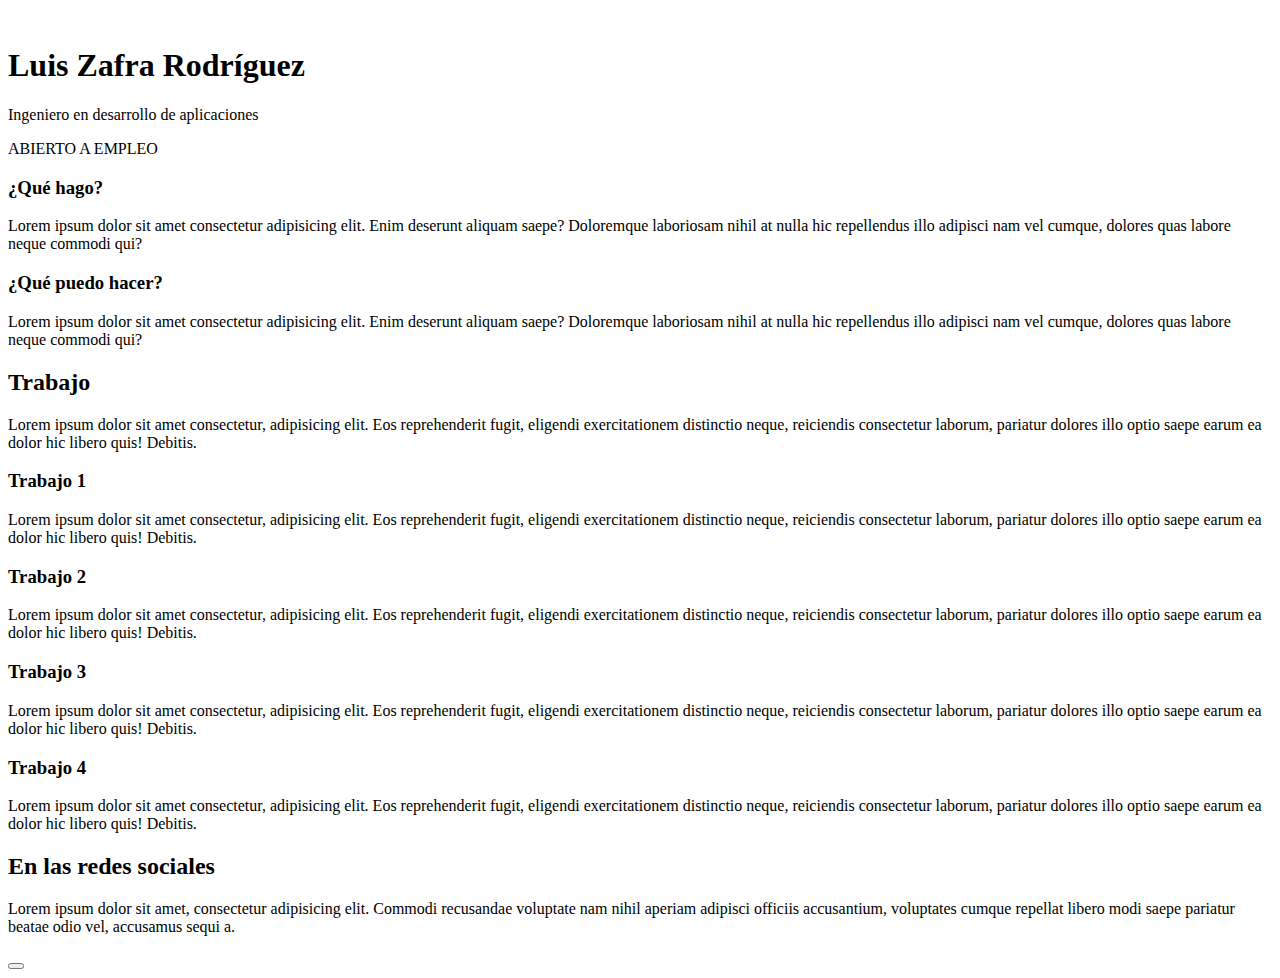
==== index.html @ 57072001 "first commit" ====
<!DOCTYPE html>
<html lang="en">

<head>
    <meta charset="UTF-8">
    <meta http-equiv="X-UA-Compatible" content="IE=edge">
    <meta name="viewport" content="width=device-width, initial-scale=1.0">
    <title>Estructura HTML</title>

    <!--<link rel="stylesheet" type="text/css" href="css/landing.css">
    <link rel="stylesheet" type="text/css" href="css/bootstrap.min.css">
    <link rel="stylesheet" type="text/css" href="css/font-awesome.min.css">-->
</head>

<body>

    <header>
        <div class="imagen">
            <img src="images/inner_header.jpg" alt="">
            <div class="titulo">
                <h1>Luis Zafra Rodríguez</h1>
                <p>Ingeniero en desarrollo de aplicaciones</p>
                <p>ABIERTO A EMPLEO</p>
            </div>
        </div>
        <div class="intro">
            <div class="quehago">
                <h3>¿Qué hago?</h3>
                <p>Lorem ipsum dolor sit amet consectetur adipisicing elit. Enim deserunt aliquam saepe? Doloremque laboriosam nihil at nulla hic repellendus illo adipisci nam vel cumque, dolores quas labore neque commodi qui?</p>
            </div>
            <div class="quepuedohacer">
                <h3>¿Qué puedo hacer?</h3>
                <p>Lorem ipsum dolor sit amet consectetur adipisicing elit. Enim deserunt aliquam saepe? Doloremque laboriosam nihil at nulla hic repellendus illo adipisci nam vel cumque, dolores quas labore neque commodi qui?</p>
            </div>
        </div>
    </header>

    <section>
        <div class="Trabajo">
            <div class="actual">
                <h2>Trabajo</h2>
                <p>Lorem ipsum dolor sit amet consectetur, adipisicing elit. Eos reprehenderit fugit, eligendi exercitationem distinctio neque, reiciendis consectetur laborum, pariatur dolores illo optio saepe earum ea dolor hic libero quis! Debitis.</p>
            </div>
            <div class="tr1">
                <h3>Trabajo 1</h3>
                <p>Lorem ipsum dolor sit amet consectetur, adipisicing elit. Eos reprehenderit fugit, eligendi exercitationem distinctio neque, reiciendis consectetur laborum, pariatur dolores illo optio saepe earum ea dolor hic libero quis! Debitis.</p>
            </div>
            <div class="tr2">
                <h3>Trabajo 2</h3>
                <p>Lorem ipsum dolor sit amet consectetur, adipisicing elit. Eos reprehenderit fugit, eligendi exercitationem distinctio neque, reiciendis consectetur laborum, pariatur dolores illo optio saepe earum ea dolor hic libero quis! Debitis.</p>
            </div>
            <div class="tr3">
                <h3>Trabajo 3</h3>
                <p>Lorem ipsum dolor sit amet consectetur, adipisicing elit. Eos reprehenderit fugit, eligendi exercitationem distinctio neque, reiciendis consectetur laborum, pariatur dolores illo optio saepe earum ea dolor hic libero quis! Debitis.</p>
            </div>
            <div class="tr4">
                <h3>Trabajo 4</h3>
                <p>Lorem ipsum dolor sit amet consectetur, adipisicing elit. Eos reprehenderit fugit, eligendi exercitationem distinctio neque, reiciendis consectetur laborum, pariatur dolores illo optio saepe earum ea dolor hic libero quis! Debitis.</p>
            </div>
        </div>
    </section>

    <footer>
        <div class="redes">
            <div class="textoredes">
                <h2>En las redes sociales</h2>
                <p>Lorem ipsum dolor sit amet, consectetur adipisicing elit. Commodi recusandae voluptate nam nihil aperiam adipisci officiis accusantium, voluptates cumque repellat libero modi saepe pariatur beatae odio vel, accusamus sequi a.</p>
            </div>
            <div class="boton">
                <button></button>
            </div>
            <div class="video">            </div>
        </div>
    </footer>



</body>

</html>
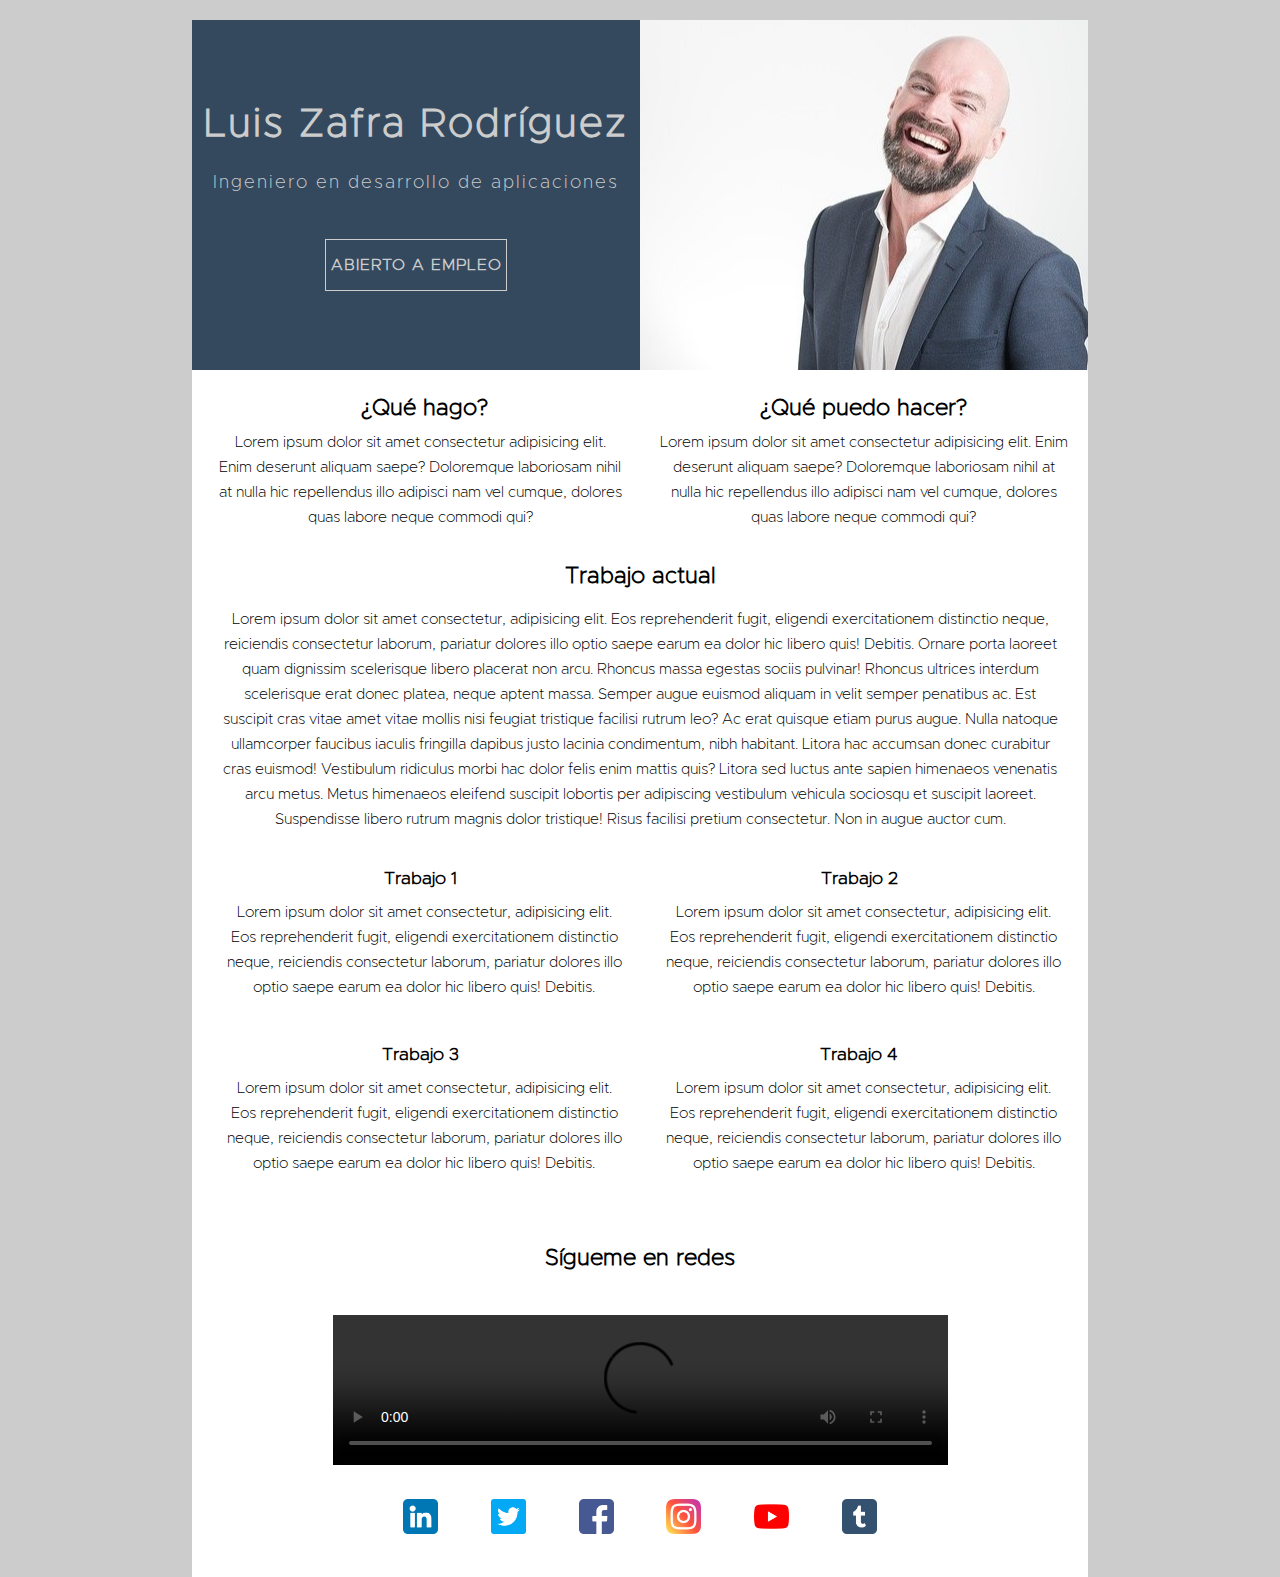
==== commit ecacd84a: "Primera revisión" ====
--- a/index.html
+++ b/index.html
@@ -1,80 +1,99 @@
 <!DOCTYPE html>
-<html lang="en">
 
 <head>
     <meta charset="UTF-8">
-    <meta http-equiv="X-UA-Compatible" content="IE=edge">
     <meta name="viewport" content="width=device-width, initial-scale=1.0">
-    <title>Estructura HTML</title>
-
-    <!--<link rel="stylesheet" type="text/css" href="css/landing.css">
-    <link rel="stylesheet" type="text/css" href="css/bootstrap.min.css">
-    <link rel="stylesheet" type="text/css" href="css/font-awesome.min.css">-->
+    <title>Luis Zafra Rodríguez</title>
+    <link href="css/ejercicio6css_cv.css" rel="stylesheet" type="text/css" >
 </head>
 
 <body>
+    <div class="contenedor">
+        <header>
+            <div class="divimagen">
+                <div class="datos">
+                    <h1>Luis Zafra Rodríguez</h1>
+                    <p>Ingeniero en desarrollo de aplicaciones</p>
+                    <div class="abiertoempleo">
+                        <h6>ABIERTO A EMPLEO</h6>
+                    </div>
+                </div>
+                <div class="imagen"></div>
+            </div>
+        </header>
+        <section>
+            <div class="seccion">
 
-    <header>
-        <div class="imagen">
-            <img src="images/inner_header.jpg" alt="">
-            <div class="titulo">
-                <h1>Luis Zafra Rodríguez</h1>
-                <p>Ingeniero en desarrollo de aplicaciones</p>
-                <p>ABIERTO A EMPLEO</p>
+                <div class="intro">
+                    <div class="quehago">
+                        <h2>¿Qué hago?</h2>
+                        <p>Lorem ipsum dolor sit amet consectetur adipisicing elit. Enim deserunt aliquam saepe? Doloremque laboriosam nihil at nulla hic repellendus illo adipisci nam vel cumque, dolores quas labore neque commodi qui?</p>
+                    </div>
+                    <div class="quepuedohacer">
+                        <h2>¿Qué puedo hacer?</h2>
+                        <p>Lorem ipsum dolor sit amet consectetur adipisicing elit. Enim deserunt aliquam saepe? Doloremque laboriosam nihil at nulla hic repellendus illo adipisci nam vel cumque, dolores quas labore neque commodi qui?</p>
+                    </div>
+                </div>
+
+                <div class="trabajoactual">
+                    <h2>Trabajo actual</h2>
+                    <p>Lorem ipsum dolor sit amet consectetur, adipisicing elit. Eos reprehenderit fugit, eligendi exercitationem distinctio neque, reiciendis consectetur laborum, pariatur dolores illo optio saepe earum ea dolor hic libero quis! Debitis.
+                    Ornare porta laoreet quam dignissim scelerisque libero placerat non arcu. Rhoncus massa egestas sociis pulvinar! Rhoncus ultrices interdum scelerisque erat donec platea, neque aptent massa. Semper augue euismod aliquam in velit semper penatibus ac. Est suscipit cras vitae amet vitae mollis nisi feugiat tristique facilisi rutrum leo? Ac erat quisque etiam purus augue. Nulla natoque ullamcorper faucibus iaculis fringilla dapibus justo lacinia condimentum, nibh habitant. Litora hac accumsan donec curabitur cras euismod! Vestibulum ridiculus morbi hac dolor felis enim mattis quis? Litora sed luctus ante sapien himenaeos venenatis arcu metus. Metus himenaeos eleifend suscipit lobortis per adipiscing vestibulum vehicula sociosqu et suscipit laoreet. Suspendisse libero rutrum magnis dolor tristique! Risus facilisi pretium consectetur. Non in augue auctor cum.</p>
+                </div>
+
+                <div class="trabajosanteriores">
+                    <div class="tr1">
+                        <h3>Trabajo 1</h3>
+                        <p>Lorem ipsum dolor sit amet consectetur, adipisicing elit. Eos reprehenderit fugit, eligendi exercitationem distinctio neque, reiciendis consectetur laborum, pariatur dolores illo optio saepe earum ea dolor hic libero quis! Debitis.</p>
+                    </div>
+                    <div class="tr2">
+                        <h3>Trabajo 2</h3>
+                        <p>Lorem ipsum dolor sit amet consectetur, adipisicing elit. Eos reprehenderit fugit, eligendi exercitationem distinctio neque, reiciendis consectetur laborum, pariatur dolores illo optio saepe earum ea dolor hic libero quis! Debitis.</p>
+                    </div>
+                    <div class="tr3">
+                        <h3>Trabajo 3</h3>
+                        <p>Lorem ipsum dolor sit amet consectetur, adipisicing elit. Eos reprehenderit fugit, eligendi exercitationem distinctio neque, reiciendis consectetur laborum, pariatur dolores illo optio saepe earum ea dolor hic libero quis! Debitis.</p>
+                    </div>
+                    <div class="tr4">
+                        <h3>Trabajo 4</h3>
+                        <p>Lorem ipsum dolor sit amet consectetur, adipisicing elit. Eos reprehenderit fugit, eligendi exercitationem distinctio neque, reiciendis consectetur laborum, pariatur dolores illo optio saepe earum ea dolor hic libero quis! Debitis.</p>
+                    </div>
+                </div>
+
+                <div class="redes">
+                    <h2>Sígueme en redes</h2>
+                    <div class="video1">
+                        <video id="video1" src="mp4/DigitalWorld.mp4" controls>
+                            <source src="https://pixabay.com/videos/id-27706/"> Vídeo currículum.
+                        </video>
+                    </div>
+                    <div class="iconos">
+                        <a href="https://www.linkedin.com"><img src="redes/linkedin.png" alt="LinkedIn" id="linkedin"></a>
+                        <a href="https://www.twitter.com"><img src="redes/twitter.png" alt="Twitter" id="twitter"></a>
+                        <a href="https://www.facebook.com"><img src="redes/facebook.png" alt="Facebook" id="facebook"></a>
+                        <a href="https://www.instagram.com"><img src="redes/instagram.png" alt="Instagram" id="instagram"></a>
+                        <a href="https://www.youtube.com"><img src="redes/youtube.png" alt="youtube" id="youtube"></a>
+                        <a href="https://www.tumblr.com"><img src="redes/tumblr.png" alt="Tumblr" id="tumblr"></a>
+                    </div>
+                    <!--<div class="boton">
+                            <button onclick="vervideo()">Ver el vídeo</button>
+                        </div>
+                        <script> 
+                            let video1 = document.getElementById("video1"); 
+                            function vervideo(){
+                                if (video1.paused){
+                                    video1.play();
+                                }
+                                else{
+                                    video1.pause();
+                                }
+                            }
+                        </script> -->
+                </div>
+
             </div>
-        </div>
-        <div class="intro">
-            <div class="quehago">
-                <h3>¿Qué hago?</h3>
-                <p>Lorem ipsum dolor sit amet consectetur adipisicing elit. Enim deserunt aliquam saepe? Doloremque laboriosam nihil at nulla hic repellendus illo adipisci nam vel cumque, dolores quas labore neque commodi qui?</p>
-            </div>
-            <div class="quepuedohacer">
-                <h3>¿Qué puedo hacer?</h3>
-                <p>Lorem ipsum dolor sit amet consectetur adipisicing elit. Enim deserunt aliquam saepe? Doloremque laboriosam nihil at nulla hic repellendus illo adipisci nam vel cumque, dolores quas labore neque commodi qui?</p>
-            </div>
-        </div>
-    </header>
-
-    <section>
-        <div class="Trabajo">
-            <div class="actual">
-                <h2>Trabajo</h2>
-                <p>Lorem ipsum dolor sit amet consectetur, adipisicing elit. Eos reprehenderit fugit, eligendi exercitationem distinctio neque, reiciendis consectetur laborum, pariatur dolores illo optio saepe earum ea dolor hic libero quis! Debitis.</p>
-            </div>
-            <div class="tr1">
-                <h3>Trabajo 1</h3>
-                <p>Lorem ipsum dolor sit amet consectetur, adipisicing elit. Eos reprehenderit fugit, eligendi exercitationem distinctio neque, reiciendis consectetur laborum, pariatur dolores illo optio saepe earum ea dolor hic libero quis! Debitis.</p>
-            </div>
-            <div class="tr2">
-                <h3>Trabajo 2</h3>
-                <p>Lorem ipsum dolor sit amet consectetur, adipisicing elit. Eos reprehenderit fugit, eligendi exercitationem distinctio neque, reiciendis consectetur laborum, pariatur dolores illo optio saepe earum ea dolor hic libero quis! Debitis.</p>
-            </div>
-            <div class="tr3">
-                <h3>Trabajo 3</h3>
-                <p>Lorem ipsum dolor sit amet consectetur, adipisicing elit. Eos reprehenderit fugit, eligendi exercitationem distinctio neque, reiciendis consectetur laborum, pariatur dolores illo optio saepe earum ea dolor hic libero quis! Debitis.</p>
-            </div>
-            <div class="tr4">
-                <h3>Trabajo 4</h3>
-                <p>Lorem ipsum dolor sit amet consectetur, adipisicing elit. Eos reprehenderit fugit, eligendi exercitationem distinctio neque, reiciendis consectetur laborum, pariatur dolores illo optio saepe earum ea dolor hic libero quis! Debitis.</p>
-            </div>
-        </div>
-    </section>
-
-    <footer>
-        <div class="redes">
-            <div class="textoredes">
-                <h2>En las redes sociales</h2>
-                <p>Lorem ipsum dolor sit amet, consectetur adipisicing elit. Commodi recusandae voluptate nam nihil aperiam adipisci officiis accusantium, voluptates cumque repellat libero modi saepe pariatur beatae odio vel, accusamus sequi a.</p>
-            </div>
-            <div class="boton">
-                <button></button>
-            </div>
-            <div class="video">            </div>
-        </div>
-    </footer>
-
-
-
+        </section>
+    </div>
 </body>
 
 </html>--- a/css/ejercicio6css_cv.css
+++ b/css/ejercicio6css_cv.css
@@ -0,0 +1,143 @@
+* {                       /*Para aplicar a todos los elementos del documento*/
+    width: 100%;          /*Ancho que quiero que tengan todos los elementos de mi web*/
+    margin: auto;         /*Para que mi web esté centrada*/
+    position: relative;   /*Para alinear verticalmente el texto, tabla y celdas*/
+    text-align: center;
+    align-items: center;
+}
+
+@font-face {               /*Descargué esta fuente de Internet y así la incluyo en mi documento.*/
+  font-family: metropolis;
+  src: url(../font/metropolis/Metropolis-ExtraLight.otf);
+}
+
+body {/*Indico la anchura que quiero para el contenido, la separación de la parte superior y estilo de la letra y color fondo*/
+    width: 70%;
+    margin-top: 20px;
+    font-family: metropolis;
+    font-size: 15px;
+    background-color: #cccccc;
+}
+.contenedor {
+    background-color: white;
+    display: flex;
+    display: flex;
+    flex-direction: column;
+}
+
+.divimagen {
+    display: flex;
+    text-align: center;
+    background-color: #34495E;
+}
+.imagen {
+    background-image: url("../jpg/imagen.jpg");
+    background-color: ivory;
+    background-position: -100px center;
+    background-repeat: no-repeat;
+
+
+    height: 350px;
+}
+.datos {
+    color: #cccccc;
+    line-height: 50px;
+    display: flex;
+    flex-direction: column;
+}
+
+.datos h1 {
+    letter-spacing: 2px;
+    font-size: 40px;
+}
+
+.datos p {
+    font-size: large;
+    letter-spacing: 2px;
+    margin-top: 2%;
+
+}
+.abiertoempleo h6 {
+    font-size:medium;
+    letter-spacing: 1px;
+    border: 1px solid #cccccc;
+    width: 40%;
+    margin-top: 5%;
+}
+section{
+    display: flex;
+    background-color: white;
+}
+.seccion{
+    margin: 1%;
+    line-height: 25px;
+    display: flex;
+    flex-direction: column;
+}
+.intro {
+    display: flex;
+}
+.quehago, .quepuedohacer {
+    margin: 1%;
+}
+.quehago p, .quepuedohace p{
+    width: auto;
+}
+h2, p{
+    margin: 2%;
+    width: 98%;
+}
+
+.trabajoactual {
+    display: flex;
+    flex-direction: column;
+}
+
+.trabajoactual h2{
+    margin-bottom: 0%;
+}
+.trabajoactual p{
+    width: 96%;
+}
+.trabajosanteriores {
+    display: flex;
+    flex-wrap: wrap;
+}
+.tr1, .tr2, .tr3, .tr4 {
+    width: 46%;
+    margin: 2%;
+}
+.video1{
+    width: 70%;
+    margin: 3% 0 3% 0;
+}
+    /*box-shadow: 0 0 25px rgba(0, 0, 0, 0.2); /*Utilicé un generador de sombras online.
+    vertical-align: baseline;
+    z-index: 1;
+    user-select: auto;
+    width: 100%;
+    height: 100%;
+    box-sizing: content-box !important;
+    outline: none !important;*/
+
+.redes {
+    display: flex;
+    flex-direction: column;
+    text-align: center;
+    margin: 3% 0 3% 0;
+    align-items: center;
+}
+
+.iconos{
+    display: flex;
+    justify-content: center;
+}
+a{
+    width: 10%;
+    margin: 0%;
+}
+#linkedin, #twitter, #facebook, #instagram, #youtube, #tumblr{
+    width: 35px;
+    /*object-fit: cover;
+    object-position: 50% 50%;*/
+}
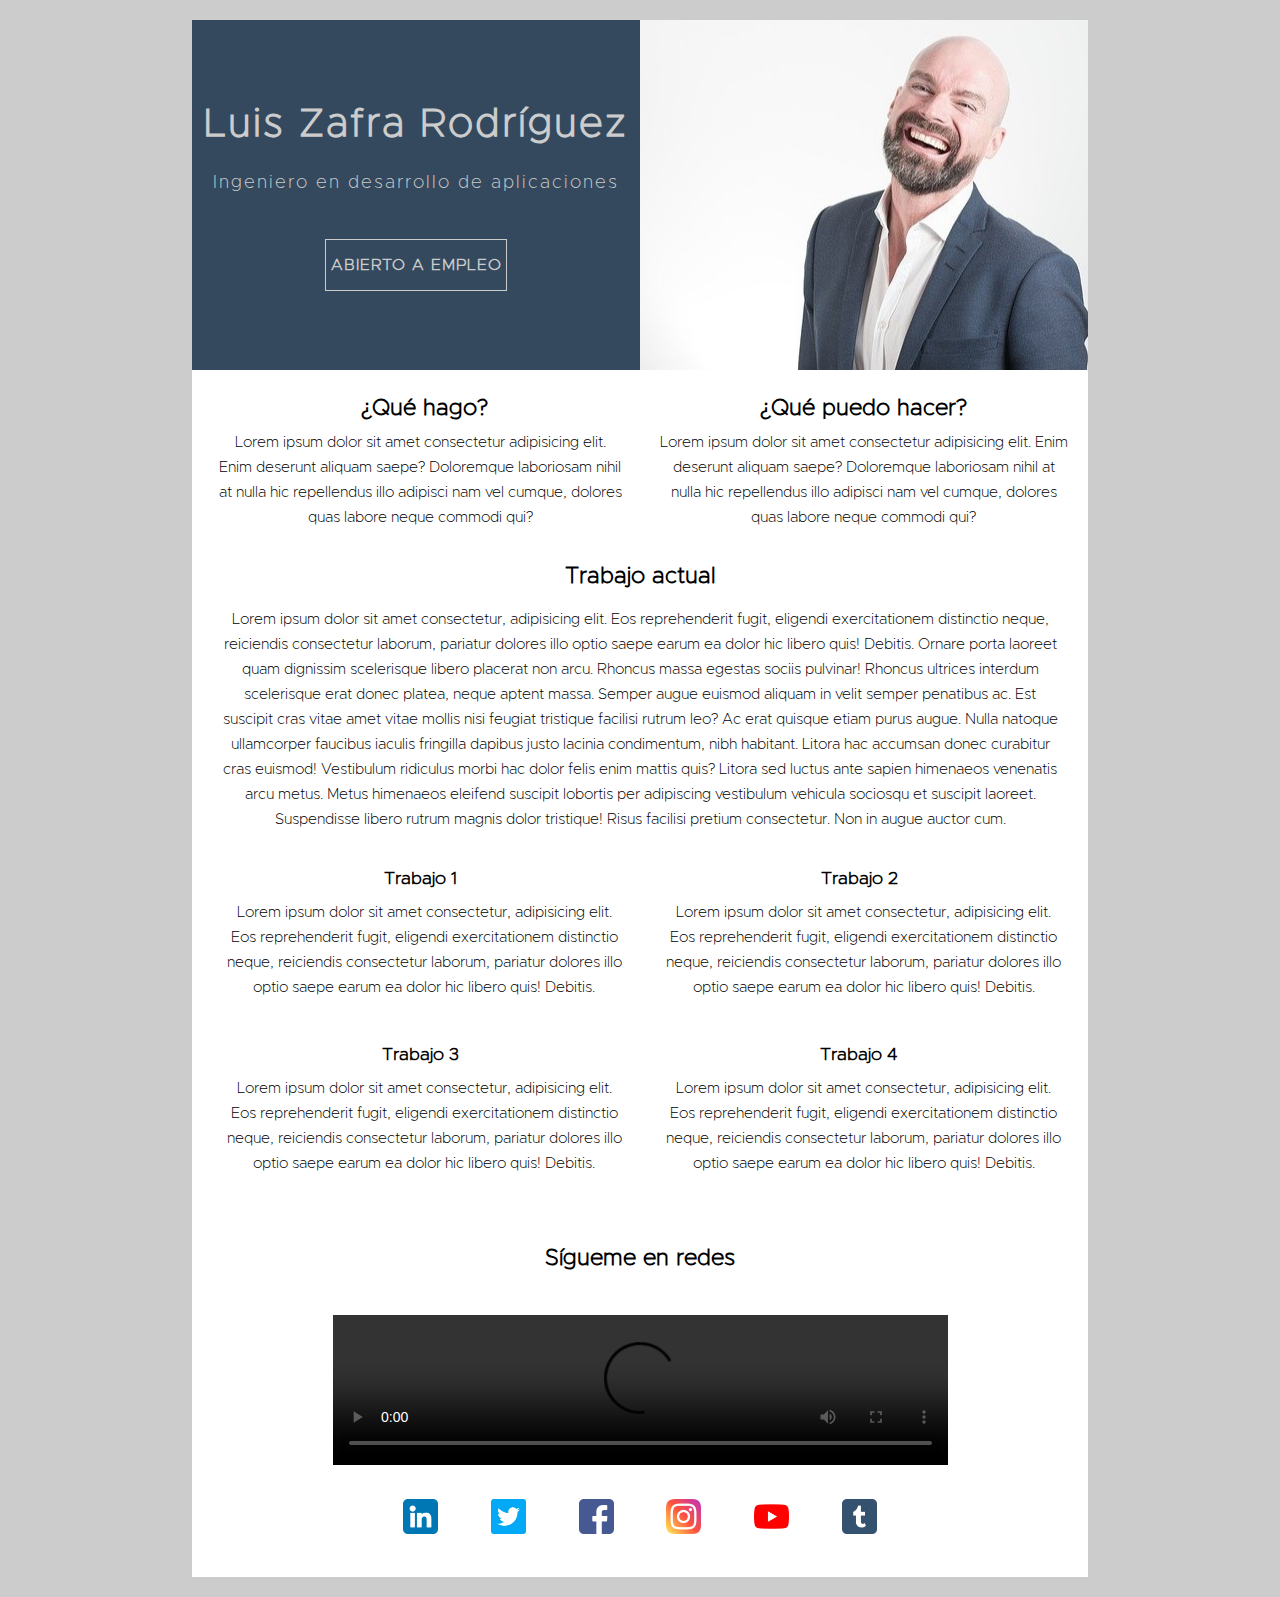
==== commit b5bec6bc: "cambio nombre archivo css1" ====
--- a/index.html
+++ b/index.html
@@ -4,7 +4,7 @@
     <meta charset="UTF-8">
     <meta name="viewport" content="width=device-width, initial-scale=1.0">
     <title>Luis Zafra Rodríguez</title>
-    <link href="css/ejercicio6css_cv.css" rel="stylesheet" type="text/css" >
+    <link href="css/ejercicio6css_cv1.css" rel="stylesheet" type="text/css" >
 </head>
 
 <body>
--- a/css/ejercicio6css_cv1.css
+++ b/css/ejercicio6css_cv1.css
@@ -0,0 +1,144 @@
+* {                       /*Para aplicar a todos los elementos del documento*/
+    width: 100%;          /*Ancho que quiero que tengan todos los elementos de mi web*/
+    margin: auto;         /*Para que mi web esté centrada*/
+    position: relative;   /*Para alinear verticalmente el texto, tabla y celdas*/
+    text-align: center;
+    align-items: center;
+}
+
+@font-face {               /*Descargué esta fuente de Internet y así la incluyo en mi documento.*/
+  font-family: metropolis;
+  src: url(../font/metropolis/Metropolis-ExtraLight.otf);
+}
+
+body {/*Indico la anchura que quiero para el contenido, la separación de la parte superior y estilo de la letra y color fondo*/
+    width: 70%;
+    margin-top: 20px;
+    margin-bottom: 20px;
+    font-family: metropolis;
+    font-size: 15px;
+    background-color: #cccccc;
+}
+.contenedor {
+    background-color: white;
+    display: flex;
+    display: flex;
+    flex-direction: column;
+}
+
+.divimagen {
+    display: flex;
+    text-align: center;
+    background-color: #34495E;
+}
+.imagen {
+    background-image: url("../jpg/imagen.jpg");
+    background-color: ivory;
+    background-position: -100px center;
+    background-repeat: no-repeat;
+
+
+    height: 350px;
+}
+.datos {
+    color: #cccccc;
+    line-height: 50px;
+    display: flex;
+    flex-direction: column;
+}
+
+.datos h1 {
+    letter-spacing: 2px;
+    font-size: 40px;
+}
+
+.datos p {
+    font-size: large;
+    letter-spacing: 2px;
+    margin-top: 2%;
+
+}
+.abiertoempleo h6 {
+    font-size:medium;
+    letter-spacing: 1px;
+    border: 1px solid #cccccc;
+    width: 40%;
+    margin-top: 5%;
+}
+section{
+    display: flex;
+    background-color: white;
+}
+.seccion{
+    margin: 1%;
+    line-height: 25px;
+    display: flex;
+    flex-direction: column;
+}
+.intro {
+    display: flex;
+}
+.quehago, .quepuedohacer {
+    margin: 1%;
+}
+.quehago p, .quepuedohace p{
+    width: auto;
+}
+h2, p{
+    margin: 2%;
+    width: 98%;
+}
+
+.trabajoactual {
+    display: flex;
+    flex-direction: column;
+}
+
+.trabajoactual h2{
+    margin-bottom: 0%;
+}
+.trabajoactual p{
+    width: 96%;
+}
+.trabajosanteriores {
+    display: flex;
+    flex-wrap: wrap;
+}
+.tr1, .tr2, .tr3, .tr4 {
+    width: 46%;
+    margin: 2%;
+}
+.video1{
+    width: 70%;
+    margin: 3% 0 3% 0;
+}
+    /*box-shadow: 0 0 25px rgba(0, 0, 0, 0.2); /*Utilicé un generador de sombras online.
+    vertical-align: baseline;
+    z-index: 1;
+    user-select: auto;
+    width: 100%;
+    height: 100%;
+    box-sizing: content-box !important;
+    outline: none !important;*/
+
+.redes {
+    display: flex;
+    flex-direction: column;
+    text-align: center;
+    margin: 3% 0 3% 0;
+    align-items: center;
+}
+
+.iconos{
+    display: flex;
+    justify-content: center;
+}
+a{
+    width: 10%;
+    margin: 0%;
+}
+#linkedin, #twitter, #facebook, #instagram, #youtube, #tumblr{
+    width: 35px;
+    /*object-fit: cover;
+    object-position: 50% 50%;*/
+}
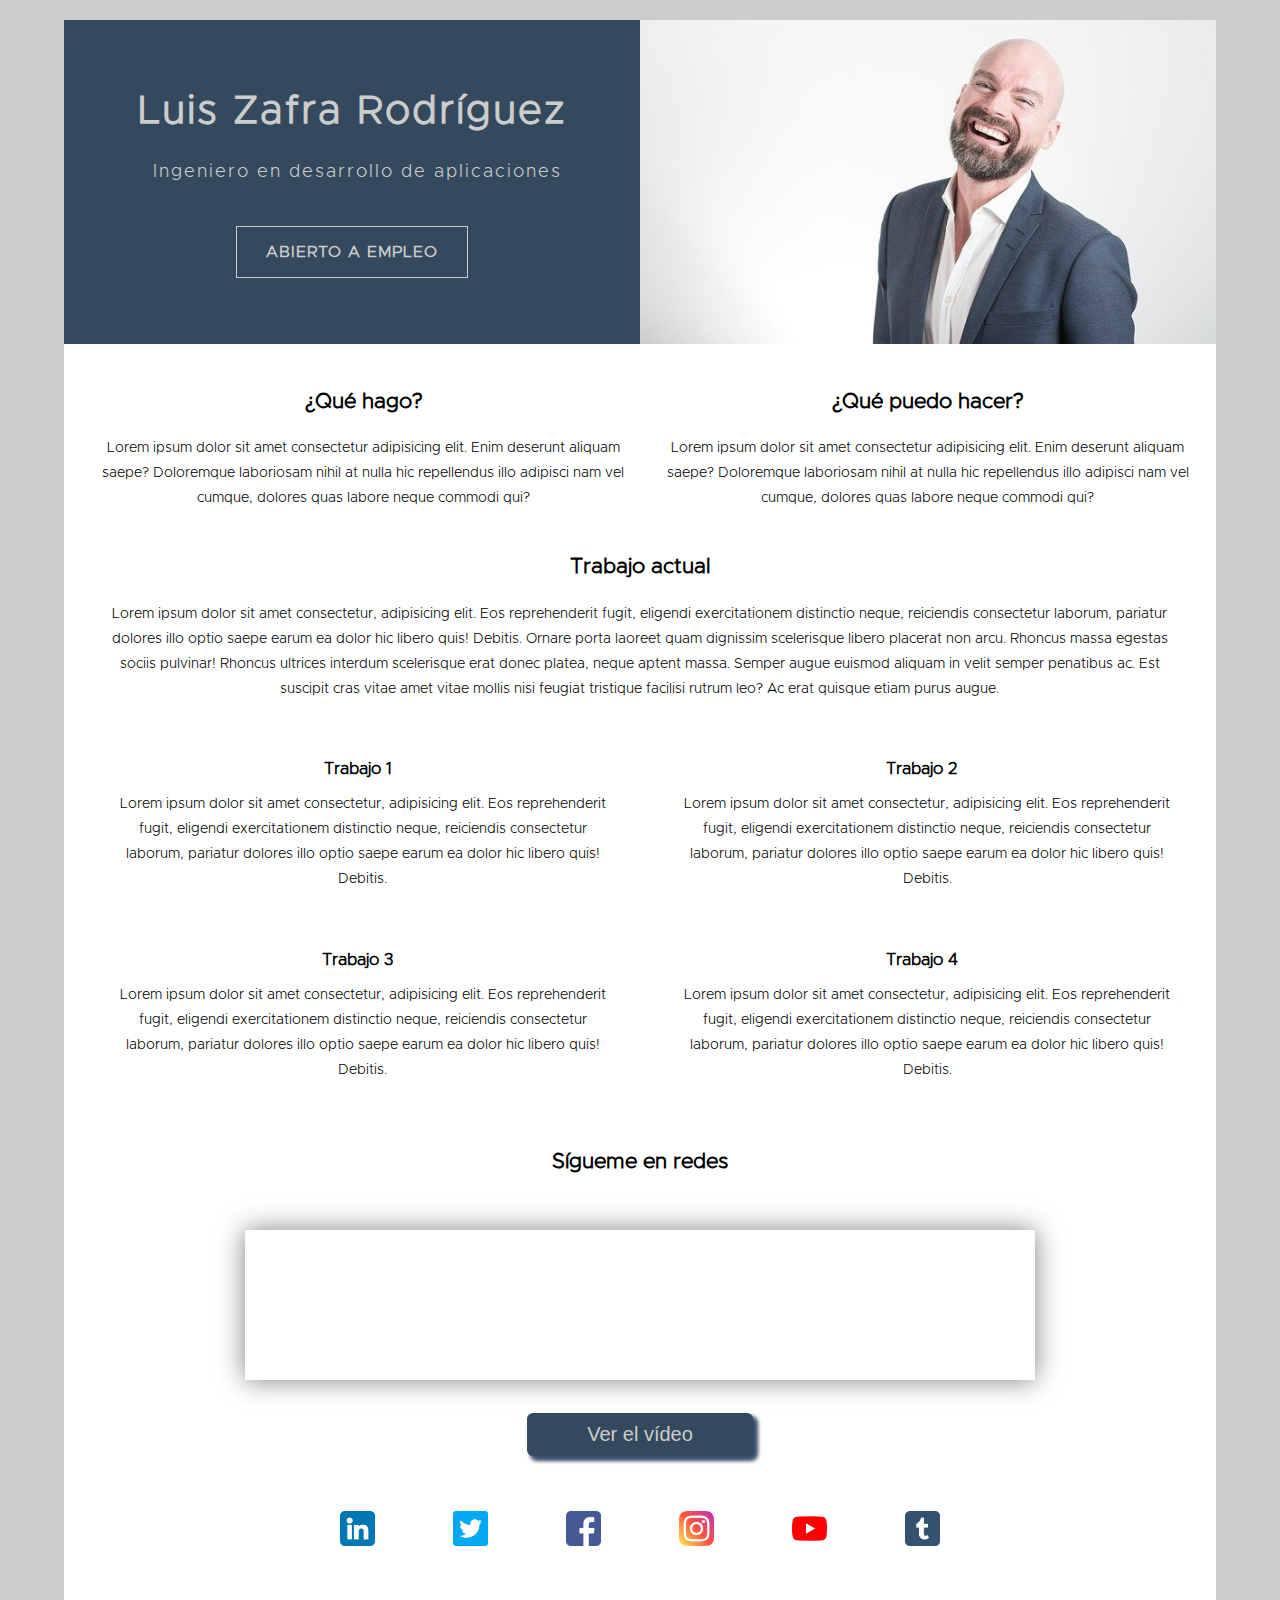
==== commit 780e7bdd: "Plantilla 1 ok" ====
--- a/index.html
+++ b/index.html
@@ -4,7 +4,7 @@
     <meta charset="UTF-8">
     <meta name="viewport" content="width=device-width, initial-scale=1.0">
     <title>Luis Zafra Rodríguez</title>
-    <link href="css/ejercicio6css_cv1.css" rel="stylesheet" type="text/css" >
+    <link href="./css/css1.css" rel="stylesheet" type="text/css" >
 </head>
 
 <body>
@@ -18,7 +18,9 @@
                         <h6>ABIERTO A EMPLEO</h6>
                     </div>
                 </div>
-                <div class="imagen"></div>
+                <div class="imagen">
+                    <img src="./jpg/imagen.jpg" alt="Foto profesional." class="respimg">
+                </div>
             </div>
         </header>
         <section>
@@ -37,8 +39,7 @@
 
                 <div class="trabajoactual">
                     <h2>Trabajo actual</h2>
-                    <p>Lorem ipsum dolor sit amet consectetur, adipisicing elit. Eos reprehenderit fugit, eligendi exercitationem distinctio neque, reiciendis consectetur laborum, pariatur dolores illo optio saepe earum ea dolor hic libero quis! Debitis.
-                    Ornare porta laoreet quam dignissim scelerisque libero placerat non arcu. Rhoncus massa egestas sociis pulvinar! Rhoncus ultrices interdum scelerisque erat donec platea, neque aptent massa. Semper augue euismod aliquam in velit semper penatibus ac. Est suscipit cras vitae amet vitae mollis nisi feugiat tristique facilisi rutrum leo? Ac erat quisque etiam purus augue. Nulla natoque ullamcorper faucibus iaculis fringilla dapibus justo lacinia condimentum, nibh habitant. Litora hac accumsan donec curabitur cras euismod! Vestibulum ridiculus morbi hac dolor felis enim mattis quis? Litora sed luctus ante sapien himenaeos venenatis arcu metus. Metus himenaeos eleifend suscipit lobortis per adipiscing vestibulum vehicula sociosqu et suscipit laoreet. Suspendisse libero rutrum magnis dolor tristique! Risus facilisi pretium consectetur. Non in augue auctor cum.</p>
+                    <p>Lorem ipsum dolor sit amet consectetur, adipisicing elit. Eos reprehenderit fugit, eligendi exercitationem distinctio neque, reiciendis consectetur laborum, pariatur dolores illo optio saepe earum ea dolor hic libero quis! Debitis. Ornare porta laoreet quam dignissim scelerisque libero placerat non arcu. Rhoncus massa egestas sociis pulvinar! Rhoncus ultrices interdum scelerisque erat donec platea, neque aptent massa. Semper augue euismod aliquam in velit semper penatibus ac. Est suscipit cras vitae amet vitae mollis nisi feugiat tristique facilisi rutrum leo? Ac erat quisque etiam purus augue.</p>
                 </div>
 
                 <div class="trabajosanteriores">
@@ -63,10 +64,25 @@
                 <div class="redes">
                     <h2>Sígueme en redes</h2>
                     <div class="video1">
-                        <video id="video1" src="mp4/DigitalWorld.mp4" controls>
+                        <video id="video1" src="mp4/DigitalWorld.mp4">
                             <source src="https://pixabay.com/videos/id-27706/"> Vídeo currículum.
                         </video>
                     </div>
+
+                    <div>
+                        <button class="boton" onclick="vervideo()">Ver el vídeo</button>
+                    </div>
+                    <script> 
+                        let video1 = document.getElementById("video1"); 
+                        function vervideo(){
+                            if (video1.paused){
+                                    video1.play();
+                                }
+                            else{
+                                    video1.pause();
+                                }
+                            }
+                    </script>
                     <div class="iconos">
                         <a href="https://www.linkedin.com"><img src="redes/linkedin.png" alt="LinkedIn" id="linkedin"></a>
                         <a href="https://www.twitter.com"><img src="redes/twitter.png" alt="Twitter" id="twitter"></a>
@@ -75,20 +91,6 @@
                         <a href="https://www.youtube.com"><img src="redes/youtube.png" alt="youtube" id="youtube"></a>
                         <a href="https://www.tumblr.com"><img src="redes/tumblr.png" alt="Tumblr" id="tumblr"></a>
                     </div>
-                    <!--<div class="boton">
-                            <button onclick="vervideo()">Ver el vídeo</button>
-                        </div>
-                        <script> 
-                            let video1 = document.getElementById("video1"); 
-                            function vervideo(){
-                                if (video1.paused){
-                                    video1.play();
-                                }
-                                else{
-                                    video1.pause();
-                                }
-                            }
-                        </script> -->
                 </div>
 
             </div>
--- a/css/css1.css
+++ b/css/css1.css
@@ -0,0 +1,233 @@
+* {
+    width: 100%;          /*Ancho de los elementos.*/
+    margin: auto;         /*Centrar web.*/
+    position: relative;   /*Alinear verticalmente.*/
+    text-align: center;
+}
+@font-face {               /*Descargué esta fuente de Internet y así la incluyo en mi documento.*/
+    font-family: metropolis;
+    src: url(../font/metropolis/Metropolis-Light.otf);
+}
+body {
+    width: 70%;
+    margin-top: 20px;
+    margin-bottom: 20px;
+    font-family: metropolis;
+    font-size: 14px;
+    background-color: #cccccc;
+}
+.contenedor {
+    background-color: white;
+    display: flex;
+    display: flex;
+    flex-direction: column;
+}
+.divimagen {
+    display: flex;
+    background-color: #34495E;
+}
+.datos {
+    color: #cccccc;
+    line-height: 50px;
+    display: flex;
+    flex-direction: column;
+}
+.datos h1 {
+    letter-spacing: 2px;
+    font-size: 40px;
+}
+.datos p {
+    font-size: large;
+    letter-spacing: 2px;
+    margin-top: 2%;
+}
+.abiertoempleo h6 {
+    font-size:medium;
+    letter-spacing: 1px;
+    border: 1px solid #cccccc;
+    width: 40%;
+    margin-top: 3%;
+}
+.imagen{
+    display: flex;
+}
+.respimg{
+    height: 100%;
+    max-width: 100%
+}
+section{
+    display: flex;
+}
+.seccion{
+    margin: 1%;
+    line-height: 25px;
+    display: flex;
+    gap: 10px;
+    flex-direction: column;
+}
+.intro {
+    display: flex;
+    margin-top: 1%;
+}
+.quehago, .quepuedohacer {
+    margin: 1%;
+    display: flex;
+    flex-direction: column;
+}
+h2, p{
+    margin: 2%;
+    width: 98%;
+}
+.trabajoactual {
+    display: flex;
+    flex-direction: column;
+    align-items: center;
+}
+.trabajoactual h2{
+    margin: 1% 1% 0 1%;
+}
+.trabajoactual p{
+    width: 96%;
+}
+.trabajosanteriores {
+    display: flex;
+    flex-wrap: wrap;
+}
+.tr1, .tr2, .tr3, .tr4 {
+    width: 46%;
+    margin: 2%;
+}
+.redes {
+    display: flex;
+    flex-direction: column;
+    text-align: center;
+    margin-bottom: 3%;
+    align-items: center;
+}
+.video1{
+    width: 70%;
+    margin: 3% 0 2% 0;
+    box-shadow: 0 0 25px rgba(0, 0, 0, 0.5); /*Utilicé un generador de sombras online.*/
+    display: flex;
+}
+.iconos{
+    display: flex;
+    justify-content: center;
+    margin-top: 4%;
+}
+a{
+    width: 10%;
+    margin: 0%;
+}
+#linkedin, #twitter, #facebook, #instagram, #youtube, #tumblr{
+    width: 35px;
+}
+.boton {
+    width: 20%;
+    color: #cccccc;
+    font-size: 20px;
+    padding: 10px 0px;
+    margin: 10px 10px;
+    background-color: #34495E;
+    border-radius: 6px;
+    border: none;
+    cursor: pointer;
+    box-shadow: 4px 4px 4px 0px rgba(39, 77, 128, 0.7), 4px 4px 4px 0px rgba(0, 0, 0, 0.5), 4px 4px 4px 0px rgba(0, 0, 0, 0.4);
+}
+.boton:hover {
+    box-shadow: 0 12px 16px 0 rgba(0, 0, 0, 0.24), 0 17px 50px 0 rgba(0, 0, 0, 0.16);
+}
+
+
+
+@media only screen and (max-width: 1439px) {body {width: 90%;}
+}
+@media only screen and (max-width: 979px) {body {width: 100%;}
+}
+@media only screen and (max-width: 879px) {
+    .datos {align-items: center;}
+    .datos h1 {
+        letter-spacing: 0px;
+        font-size: 32px;
+    }
+    .datos p {
+        letter-spacing: 0px;
+        font-size: medium;
+    }
+    .abiertoempleo h6 {
+        width: 60%;
+        line-height: 40px;
+    }
+}
+@media only screen and (max-width: 689px) {
+    body {
+        width: 90%;
+    }
+    .divimagen {
+        background-color: #34495E;
+        background-image: url(./imagen.jpg);
+        background-repeat: no-repeat;
+        background-size: 410px;
+        background-position-x: 220px;
+        background-position-y: 0px;
+    }
+    .datos {
+        background-color: #34495E;
+        width: 60%;
+        padding: 3% 0 4% 0;
+    }
+    .datos p {
+        line-height: initial;
+    }
+    .abiertoempleo h6 {
+        width: 52%;
+        line-height: normal;
+        padding: 3%;
+        font-size: medium;
+        font-weight: normal;
+    }
+
+    .imagen {
+        display: flex;
+        width: 40%;
+    }
+    .respimg{display: none;}
+}
+@media only screen and (max-width: 589px) {
+    .divimagen{
+        display: block;
+        background-image: none;
+
+    }
+    .datos{
+        width: 100%;
+    }
+    .datos h1 {
+        letter-spacing: 1px;
+        font-size: 29px;
+        width: 93%;
+    }
+    .datos p{
+        font-size: 17px;
+    }
+    .imagen{
+        display: block;
+        width: 100%;
+
+    }
+    .respimg{
+        width: 78%;
+        padding-bottom: 5%;
+        margin-bottom: 3%;
+        display: block;
+    }
+    .video1{
+        width: 90%;
+    }
+    .boton {
+        font-size: 11px;
+    }
+    #linkedin, #twitter, #facebook, #instagram, #youtube, #tumblr {
+        width: 22px;
+    }
+}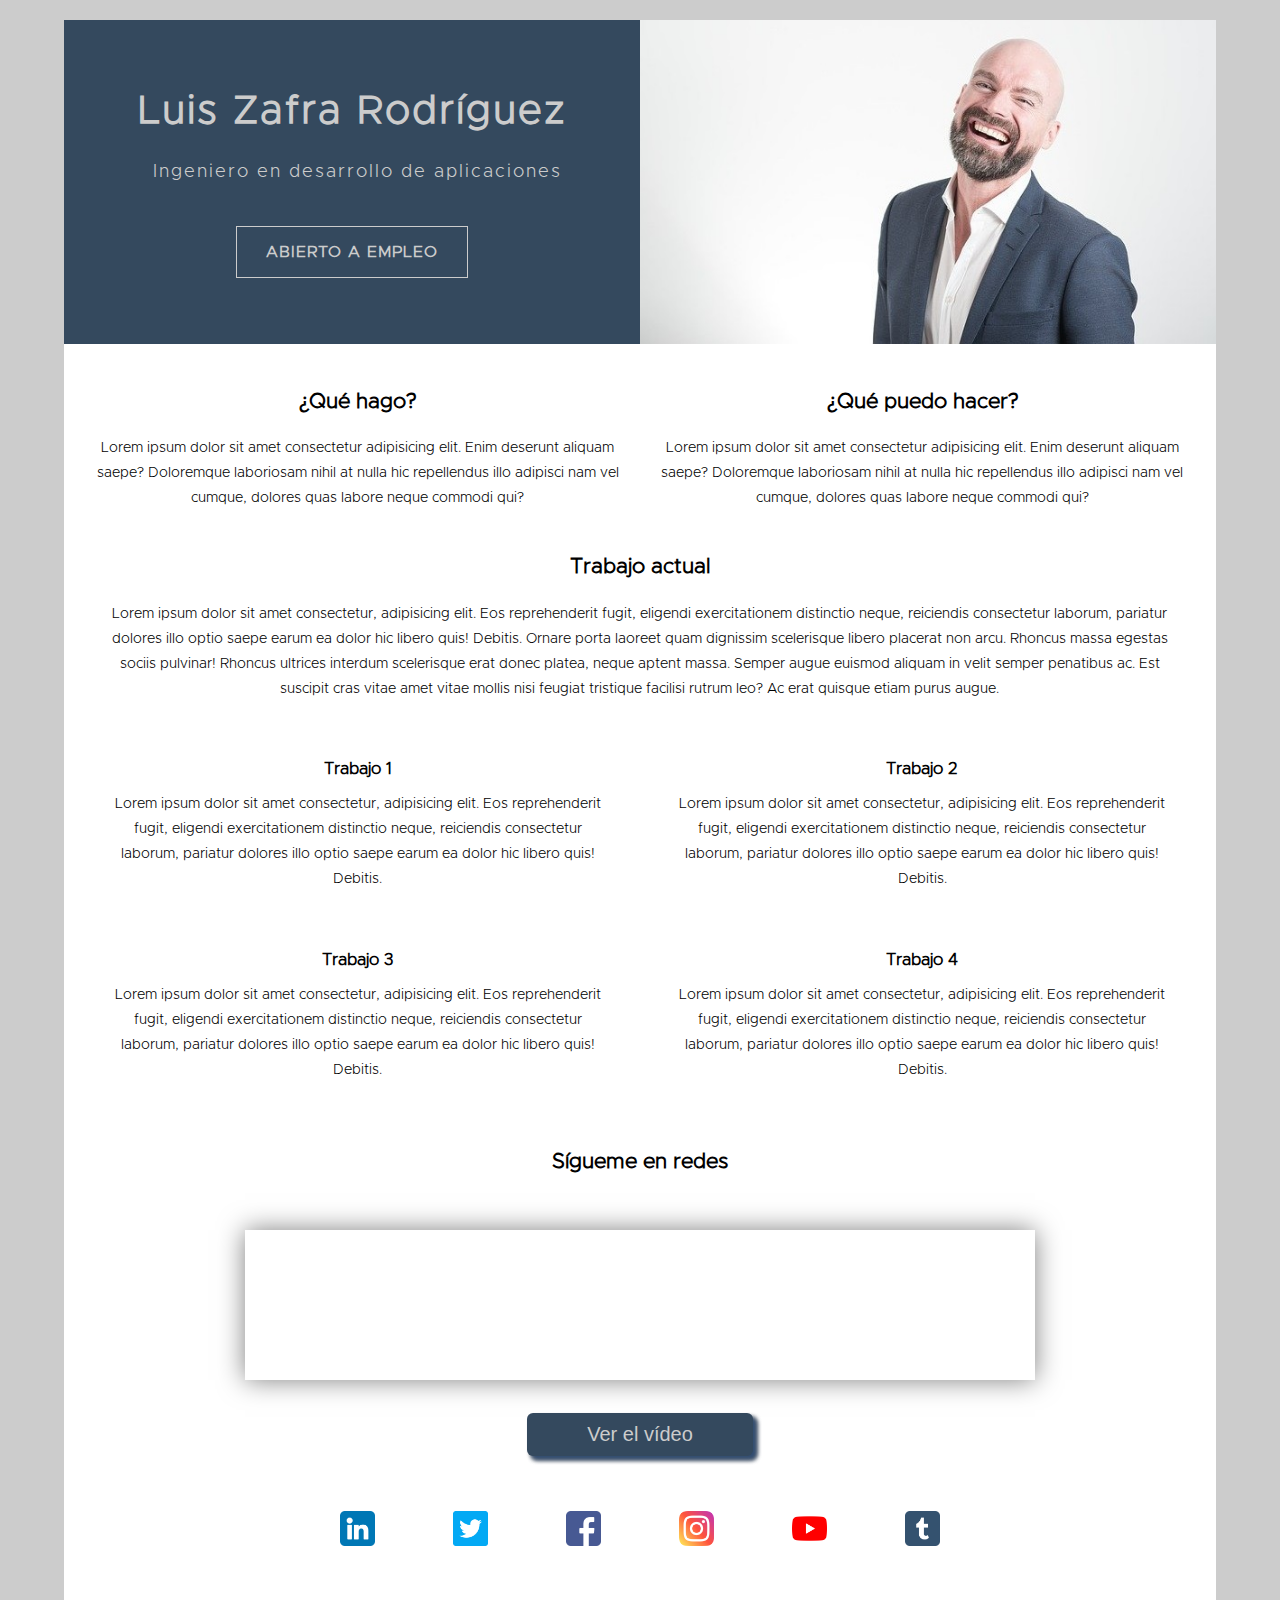
==== commit 7ed217f1: "Reestructuración" ====
--- a/index.html
+++ b/index.html
@@ -1,5 +1,4 @@
 <!DOCTYPE html>
-
 <head>
     <meta charset="UTF-8">
     <meta name="viewport" content="width=device-width, initial-scale=1.0">
@@ -9,14 +8,15 @@
 
 <body>
     <div class="contenedor">
+
+    <!--He estructurado el documento en dos partes: una con los datos personales y foto del usuario y otra con toda la info profesional.-->
+
         <header>
             <div class="divimagen">
                 <div class="datos">
                     <h1>Luis Zafra Rodríguez</h1>
                     <p>Ingeniero en desarrollo de aplicaciones</p>
-                    <div class="abiertoempleo">
-                        <h6>ABIERTO A EMPLEO</h6>
-                    </div>
+                    <h6>ABIERTO A EMPLEO</h6>
                 </div>
                 <div class="imagen">
                     <img src="./jpg/imagen.jpg" alt="Foto profesional." class="respimg">
@@ -64,14 +64,14 @@
                 <div class="redes">
                     <h2>Sígueme en redes</h2>
                     <div class="video1">
-                        <video id="video1" src="mp4/DigitalWorld.mp4">
-                            <source src="https://pixabay.com/videos/id-27706/"> Vídeo currículum.
-                        </video>
+                        <video id="video1" src="mp4/DigitalWorld.mp4">Vídeo currículum.</video>
                     </div>
 
                     <div>
                         <button class="boton" onclick="vervideo()">Ver el vídeo</button>
                     </div>
+
+                    <!--AÑADO UN SCRIPT PARA QUE FUNCIONE EL BOTÓN DE REPRODUCCIÓN DEL VÍDEO:-->
                     <script> 
                         let video1 = document.getElementById("video1"); 
                         function vervideo(){
@@ -83,6 +83,7 @@
                                 }
                             }
                     </script>
+
                     <div class="iconos">
                         <a href="https://www.linkedin.com"><img src="redes/linkedin.png" alt="LinkedIn" id="linkedin"></a>
                         <a href="https://www.twitter.com"><img src="redes/twitter.png" alt="Twitter" id="twitter"></a>
--- a/css/css1.css
+++ b/css/css1.css
@@ -1,36 +1,46 @@
+
+/*EN ESTE PRIMER DISEÑO, HE BUSCADO ARMONÍA CROMÁTICA Y MINIMALISMO, COMO A MÍ ME GUSTA.*/
+/*Omitiré comentarios sobre cosas ya explicadas en anteriores entregas y que utilizo con soltura.*/
+
 * {
-    width: 100%;          /*Ancho de los elementos.*/
-    margin: auto;         /*Centrar web.*/
-    position: relative;   /*Alinear verticalmente.*/
-    text-align: center;
-}
-@font-face {               /*Descargué esta fuente de Internet y así la incluyo en mi documento.*/
-    font-family: metropolis;
-    src: url(../font/metropolis/Metropolis-Light.otf);
-}
+    /*Para aplicar a todos los elementos del documento.*/
+    width: 100%;         /*Ancho que quiero que tengan todos los elementos de mi web.*/
+    max-width: 2000px;   /*Pongo un ancho máximo para que la web no se estire en exceso y pierda el formato.*/
+    margin: auto;        /*Para centrar la web.*/
+    position: relative;  /*Para alinear verticalmente.*/
+}
+
+@font-face {
+    /*Descargué esta fuente de Internet para incluirla en el documento con @font-face y aplicarla después a los elementos:*/
+    font-family: metropolis;                           /*Le pongo un nombre para usarlo después en el código CSS.*/
+    src: url(../font/metropolis/Metropolis-Light.otf); /*La ruta donde la tengo guardada.*/
+}
+
 body {
-    width: 70%;
-    margin-top: 20px;
-    margin-bottom: 20px;
+    /*Establezco unas características generales que iré modificando según necesite: el ancho que tendrá el contenido para que quede bonito, separación de la parte superior e inferior, asignación del tipo de letra que definí antes y su tamaño, centrado del texto y el color fondo*/
+    width: 90%;
+    margin: 20px auto;
     font-family: metropolis;
     font-size: 14px;
+    text-align: center;
     background-color: #cccccc;
 }
+
 .contenedor {
-    background-color: white;
-    display: flex;
-    display: flex;
-    flex-direction: column;
-}
+    background-color: white; /*Pongo un color de fondo diferente al del body sobre el que va a aparecer el texto.*/
+    display: flex;             /*Me ayuda a que las cajas estén centradas cuando aplico márgenes y demás y a que la separación entre ellas sea simétrica.*/
+    flex-direction: column;
+}
+
 .divimagen {
-    display: flex;
+    display: flex;             /*Para mostrar los datos datos y la imagen al lado, en la misma fila ocupando ambos lo mismo.*/
     background-color: #34495E;
 }
 .datos {
     color: #cccccc;
-    line-height: 50px;
-    display: flex;
-    flex-direction: column;
+    line-height: 50px;         /*Me permite separar las líneas rápida y simétricamente sin usar márgenes ni paddings.*/
+    display: flex;             /*Me ayuda a que los elementos no desborden cuando aplico márgenes y demás.*/
+    flex-direction: column;    /*Porque el valor por defecto es "row".*/
 }
 .datos h1 {
     letter-spacing: 2px;
@@ -39,9 +49,8 @@
 .datos p {
     font-size: large;
     letter-spacing: 2px;
-    margin-top: 2%;
-}
-.abiertoempleo h6 {
+}
+h6 {
     font-size:medium;
     letter-spacing: 1px;
     border: 1px solid #cccccc;
@@ -49,30 +58,27 @@
     margin-top: 3%;
 }
 .imagen{
-    display: flex;
-}
-.respimg{
-    height: 100%;
-    max-width: 100%
+    display: flex; /*Para que de ajuste a la altura de la imagen.*/
 }
 section{
-    display: flex;
+    display: flex; /*Para que los elementos no desborden cuando aplico márgenes y demás y a que la separación entre ellos sea simétrica.*/
 }
 .seccion{
     margin: 1%;
     line-height: 25px;
-    display: flex;
-    gap: 10px;
+    display: flex;             /*Para que los elementos hijos me queden uno al lado del otro.*/
+    gap: 10px;                 /*Espacio de separación entre elementos*/
     flex-direction: column;
 }
 .intro {
     display: flex;
-    margin-top: 1%;
+    margin-top: 1%;            /*Para separarlo un poquito más del header*/
 }
 .quehago, .quepuedohacer {
     margin: 1%;
     display: flex;
     flex-direction: column;
+    align-items: center;
 }
 h2, p{
     margin: 2%;
@@ -96,11 +102,13 @@
 .tr1, .tr2, .tr3, .tr4 {
     width: 46%;
     margin: 2%;
+    display: flex;
+    flex-direction: column;
+    align-items: center;
 }
 .redes {
     display: flex;
     flex-direction: column;
-    text-align: center;
     margin-bottom: 3%;
     align-items: center;
 }
@@ -108,19 +116,7 @@
     width: 70%;
     margin: 3% 0 2% 0;
     box-shadow: 0 0 25px rgba(0, 0, 0, 0.5); /*Utilicé un generador de sombras online.*/
-    display: flex;
-}
-.iconos{
-    display: flex;
-    justify-content: center;
-    margin-top: 4%;
-}
-a{
-    width: 10%;
-    margin: 0%;
-}
-#linkedin, #twitter, #facebook, #instagram, #youtube, #tumblr{
-    width: 35px;
+    display: flex;                             /*Para que de ajuste a la altura del vídeo.*/
 }
 .boton {
     width: 20%;
@@ -132,19 +128,34 @@
     border-radius: 6px;
     border: none;
     cursor: pointer;
-    box-shadow: 4px 4px 4px 0px rgba(39, 77, 128, 0.7), 4px 4px 4px 0px rgba(0, 0, 0, 0.5), 4px 4px 4px 0px rgba(0, 0, 0, 0.4);
-}
-.boton:hover {
-    box-shadow: 0 12px 16px 0 rgba(0, 0, 0, 0.24), 0 17px 50px 0 rgba(0, 0, 0, 0.16);
-}
-
-
-
-@media only screen and (max-width: 1439px) {body {width: 90%;}
-}
-@media only screen and (max-width: 979px) {body {width: 100%;}
-}
-@media only screen and (max-width: 879px) {
+    /*Descubrí por internet que se podían usar varias sombras y para obtener este bonito efecto. He colocado la sombra hacia el lado derecho abajo y difuminado un poco pero sin expandir. También he jugado con los colores.*/
+    box-shadow: 4px 4px 4px 0px rgba(39, 77, 128, 0.7),
+                4px 4px 4px 0px rgba(0, 0, 0, 0.5),
+                4px 4px 4px 0px rgba(0, 0, 0, 0.4);
+}
+.boton:hover {                 /*Cuando pasas el ratón por encima del botón desaparece la sombra anterior y aparece esta otra:*/
+    box-shadow: 0 12px 16px 0 rgba(0, 0, 0, 0.24),
+                0 17px 50px 0 rgba(0, 0, 0, 0.16);
+}
+.iconos{
+    display: flex;
+    justify-content: center;   /*Elementos juntos centrados en el medio de su div.*/
+    margin-top: 4%;
+}
+a{                             /*Para reducir la distancia entre los iconos.*/
+    width: 10%; 
+    margin: 0%;
+}
+#linkedin, #twitter, #facebook, #instagram, #youtube, #tumblr{
+    width: 35px;
+}
+
+/*EN LAS MEDIA QUERIES, SOLAMENTE COMENTARÉ LO QUE NO SE TRATE DE AJUSTES DE PADDINGS, MÁRGENES, TAMAÑOS DE LETRA, ETC. PARA QUE SEA FÁCIL DE VISUALIZAR.*/
+@media only screen and (max-width: 979px) {
+    body {width: 100%;                         /*Amplío el ancho para que el diseño siga manteniendo el formato un poco más*/
+    }
+}
+@media only screen and (max-width: 879px) {    /*Adapto el contenido del div class="datos"*/
     .datos {align-items: center;}
     .datos h1 {
         letter-spacing: 0px;
@@ -154,22 +165,20 @@
         letter-spacing: 0px;
         font-size: medium;
     }
-    .abiertoempleo h6 {
+    h6 {
         width: 60%;
         line-height: 40px;
     }
 }
-@media only screen and (max-width: 689px) {
+@media only screen and (max-width: 689px) { /*Hago que no se visualice la imagen del HTLM y utilizo en su lugar una background-image, pues consigo manejarla mejor así*/
     body {
-        width: 90%;
+        width: 90%;                         /*Para que no haya un espacio entre la imagen y el borde derecho.*/
     }
     .divimagen {
         background-color: #34495E;
-        background-image: url(./imagen.jpg);
-        background-repeat: no-repeat;
+        background-image: url(../jpg/imagen.jpg);
         background-size: 410px;
         background-position-x: 220px;
-        background-position-y: 0px;
     }
     .datos {
         background-color: #34495E;
@@ -177,27 +186,27 @@
         padding: 3% 0 4% 0;
     }
     .datos p {
+        line-height: initial;               /*Reduzco la distancia entre las líneas.*/
+    }
+    h6 {
+        width: 58%;
         line-height: initial;
-    }
-    .abiertoempleo h6 {
-        width: 52%;
-        line-height: normal;
         padding: 3%;
-        font-size: medium;
-        font-weight: normal;
-    }
-
+        font-weight: normal;                /*Reduzco el grosor de la letra.*/
+    }
     .imagen {
         display: flex;
         width: 40%;
     }
     .respimg{display: none;}
 }
-@media only screen and (max-width: 589px) {
+@media only screen and (max-width: 623px) { /*Vuelvo a utilizar la imagen del HTML.*/
+    body{
+        width: 100%;
+    }
     .divimagen{
-        display: block;
-        background-image: none;
-
+        background-image: none;             /*Le digo que no muestre la background-image*/
+        flex-direction: column;
     }
     .datos{
         width: 100%;
@@ -211,18 +220,23 @@
         font-size: 17px;
     }
     .imagen{
-        display: block;
-        width: 100%;
-
+        width: 100%;
     }
     .respimg{
-        width: 78%;
-        padding-bottom: 5%;
-        margin-bottom: 3%;
-        display: block;
+        display: initial;                   /*Para que se muestre la imagen otra vez.*/
+        margin-bottom: 6%;
+    }
+    h2 {
+        font-size: 19px;
+    }
+    p {
+        font-size: 13px;
+    }
+    h3 {
+        font-size: 15px;
     }
     .video1{
-        width: 90%;
+        width: 95%;
     }
     .boton {
         font-size: 11px;
@@ -230,4 +244,34 @@
     #linkedin, #twitter, #facebook, #instagram, #youtube, #tumblr {
         width: 22px;
     }
+}
+@media only screen and (max-width: 425px) {
+    .intro{
+        flex-direction: column;             /*Pongo la visualización en clolumna.*/
+        align-items: center;                /*Centro los elementos.*/
+    }
+    .tr1, .tr2, .tr3, .tr4 {
+        width: 100%;
+        margin: 0;
+    }
+}
+@media only screen and (max-width: 324px) {
+    .datos{
+        padding-bottom: 6%;
+    }
+    .datos h1 {
+        letter-spacing: 0px;
+        font-size: 27px;
+        width: 100%;
+    }
+    .datos p{
+        font-size: 15px;
+    }
+    h6{
+        width: 65%;
+        padding: 3% 0;
+    }
+    .video1 {
+        width: 100%;
+    }
 }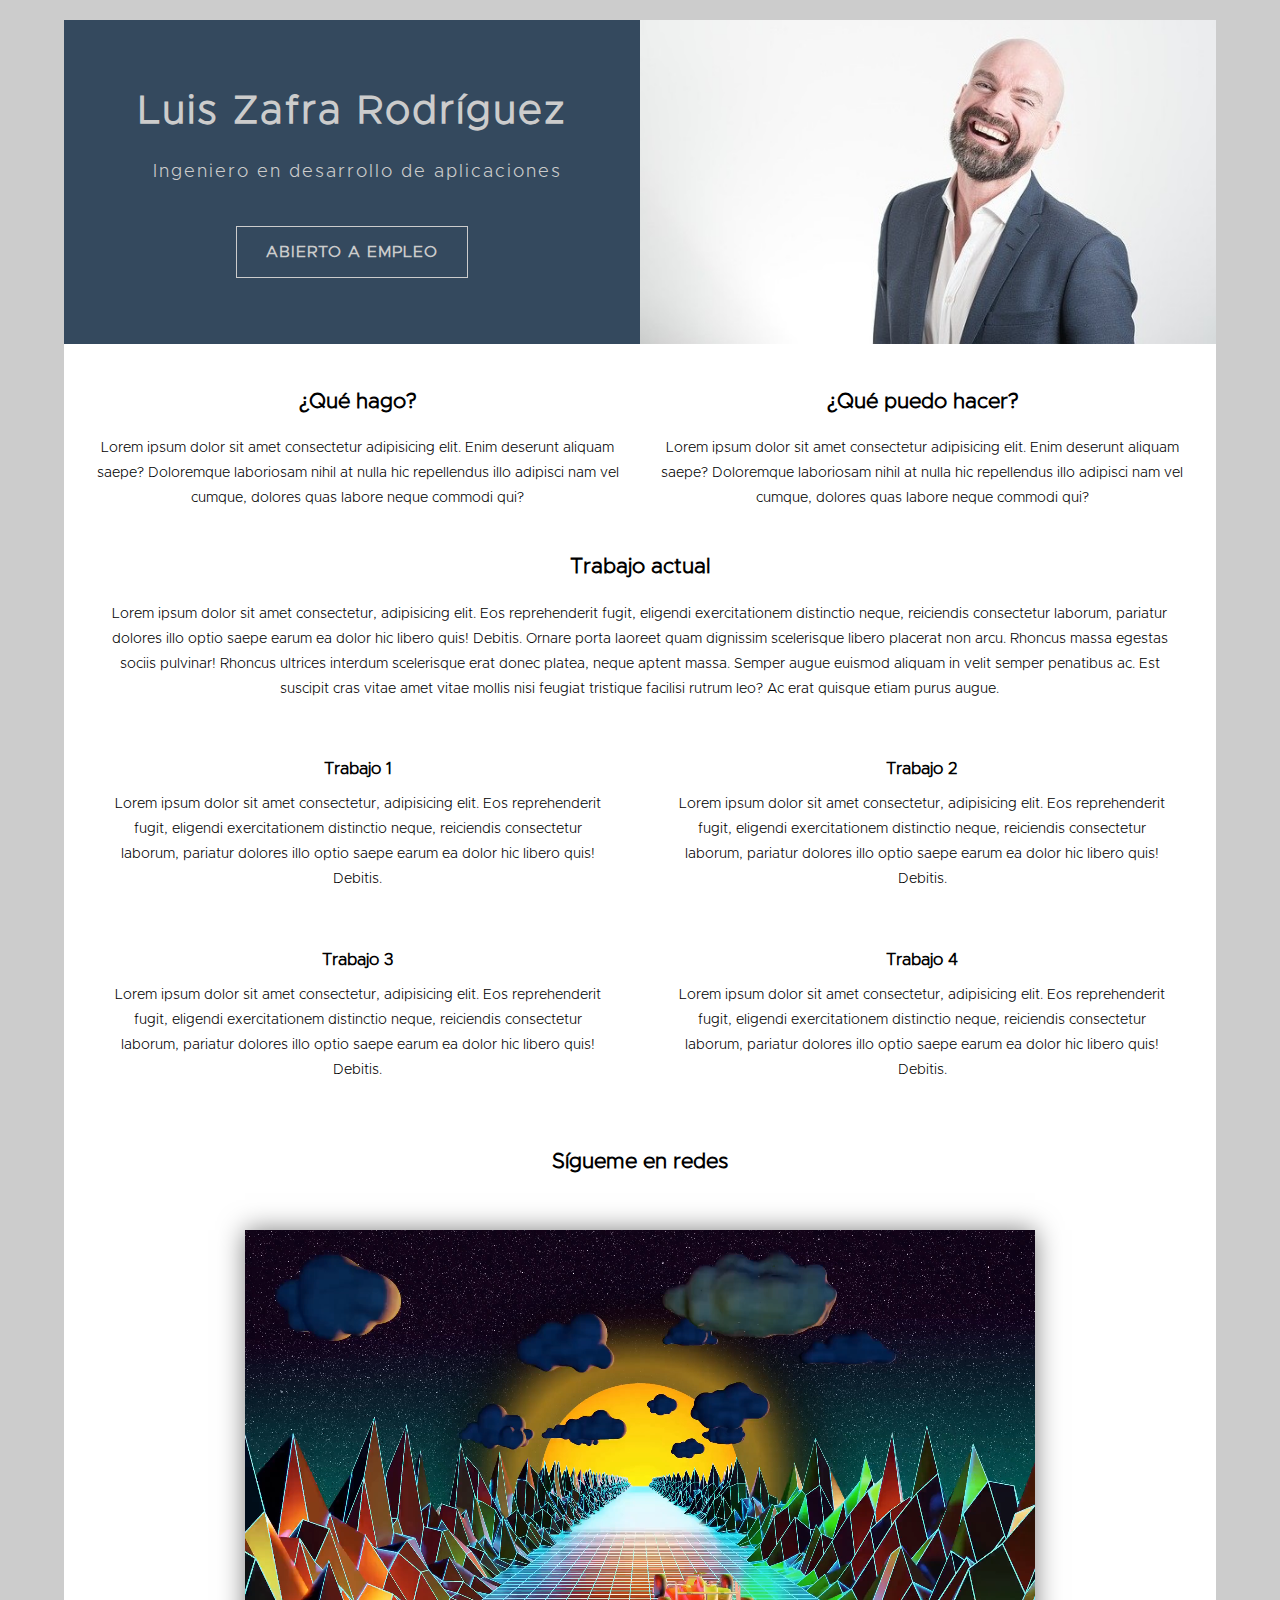
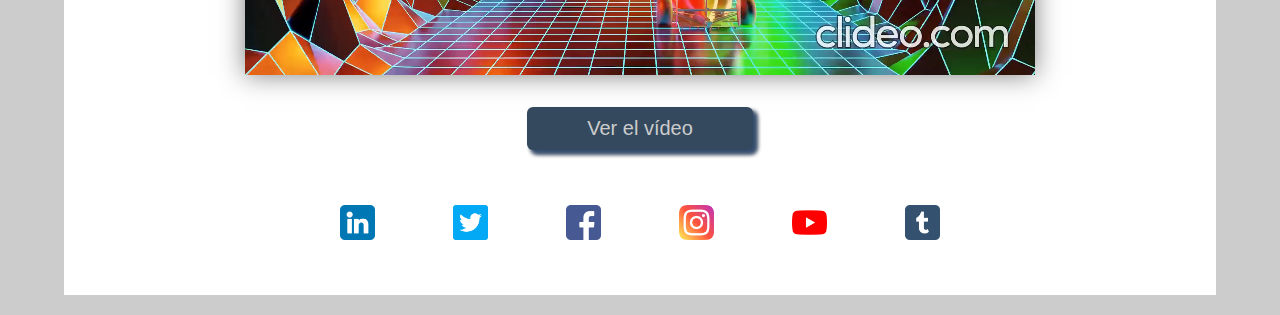
==== commit eeb5bebb: "Definitivo" ====
--- a/index.html
+++ b/index.html
@@ -3,13 +3,15 @@
     <meta charset="UTF-8">
     <meta name="viewport" content="width=device-width, initial-scale=1.0">
     <title>Luis Zafra Rodríguez</title>
+
+    <!--PARA VISUALIZAR CADA PLANTILLA, SOLAMENTE HAY QUE CAMBIAR EL Nº 1 POR EL 2 Y EL 3 EN LA SIGUIENTE EXPRESIÓN:-->
     <link href="./css/css1.css" rel="stylesheet" type="text/css" >
 </head>
 
 <body>
     <div class="contenedor">
 
-    <!--He estructurado el documento en dos partes: una con los datos personales y foto del usuario y otra con toda la info profesional.-->
+    <!--HE ESTRUCTURADO EL DOCUMENTO EN DOS PARTES: UNA CON LOS DATOS PERSONALES Y FOTO DEL USUARIO Y OTRA PARA LA INFO PROFESIONAL. HABER HECHO LAS TRES PLANTILLAS ME HA SERVIDO PARA DARME CUENTA DE LA IMPORTANCIA DE LA ESTRUCTURA DEL DOCUMETO HTML, PUES ME COMPLICÓ EL DISEÑO DE SEGÚN QUÉ COSAS.-->
 
         <header>
             <div class="divimagen">
@@ -18,7 +20,7 @@
                     <p>Ingeniero en desarrollo de aplicaciones</p>
                     <h6>ABIERTO A EMPLEO</h6>
                 </div>
-                <div class="imagen">
+                <div class="imagen"> <!--HE BUSCADO LA IMAGEN DE UN HOMBRE CON TRAJE, YA QUE ES UN CV MASCULINO.-->
                     <img src="./jpg/imagen.jpg" alt="Foto profesional." class="respimg">
                 </div>
             </div>
@@ -63,8 +65,8 @@
 
                 <div class="redes">
                     <h2>Sígueme en redes</h2>
-                    <div class="video1">
-                        <video id="video1" src="mp4/DigitalWorld.mp4">Vídeo currículum.</video>
+                    <div class="video1">  <!--HE BUSCADO UN VÍDEO CON CONTENIDO VIRTUAL Y COLORIDO PARA QUE LE DIESE VIDA AL CV-->
+                        <video id="video1" src="mp4/DigitalWorldComprimido.mp4">Vídeo currículum.</video><!--HE TENIDO QUE ACORTARLO MUCHÍSIMO Y COMPRIMIRLO PARA QUE LA PLATAFORMA ME DEJASE ENVIAR EL ZIP.-->
                     </div>
 
                     <div>
@@ -84,6 +86,7 @@
                             }
                     </script>
 
+                    <!--HE SUSTITUIDO EL TEXTO QUE APARECÍA EN ESTE APARTADO POR LOS ICONOS DE LAS REDES SOCIALES:-->
                     <div class="iconos">
                         <a href="https://www.linkedin.com"><img src="redes/linkedin.png" alt="LinkedIn" id="linkedin"></a>
                         <a href="https://www.twitter.com"><img src="redes/twitter.png" alt="Twitter" id="twitter"></a>
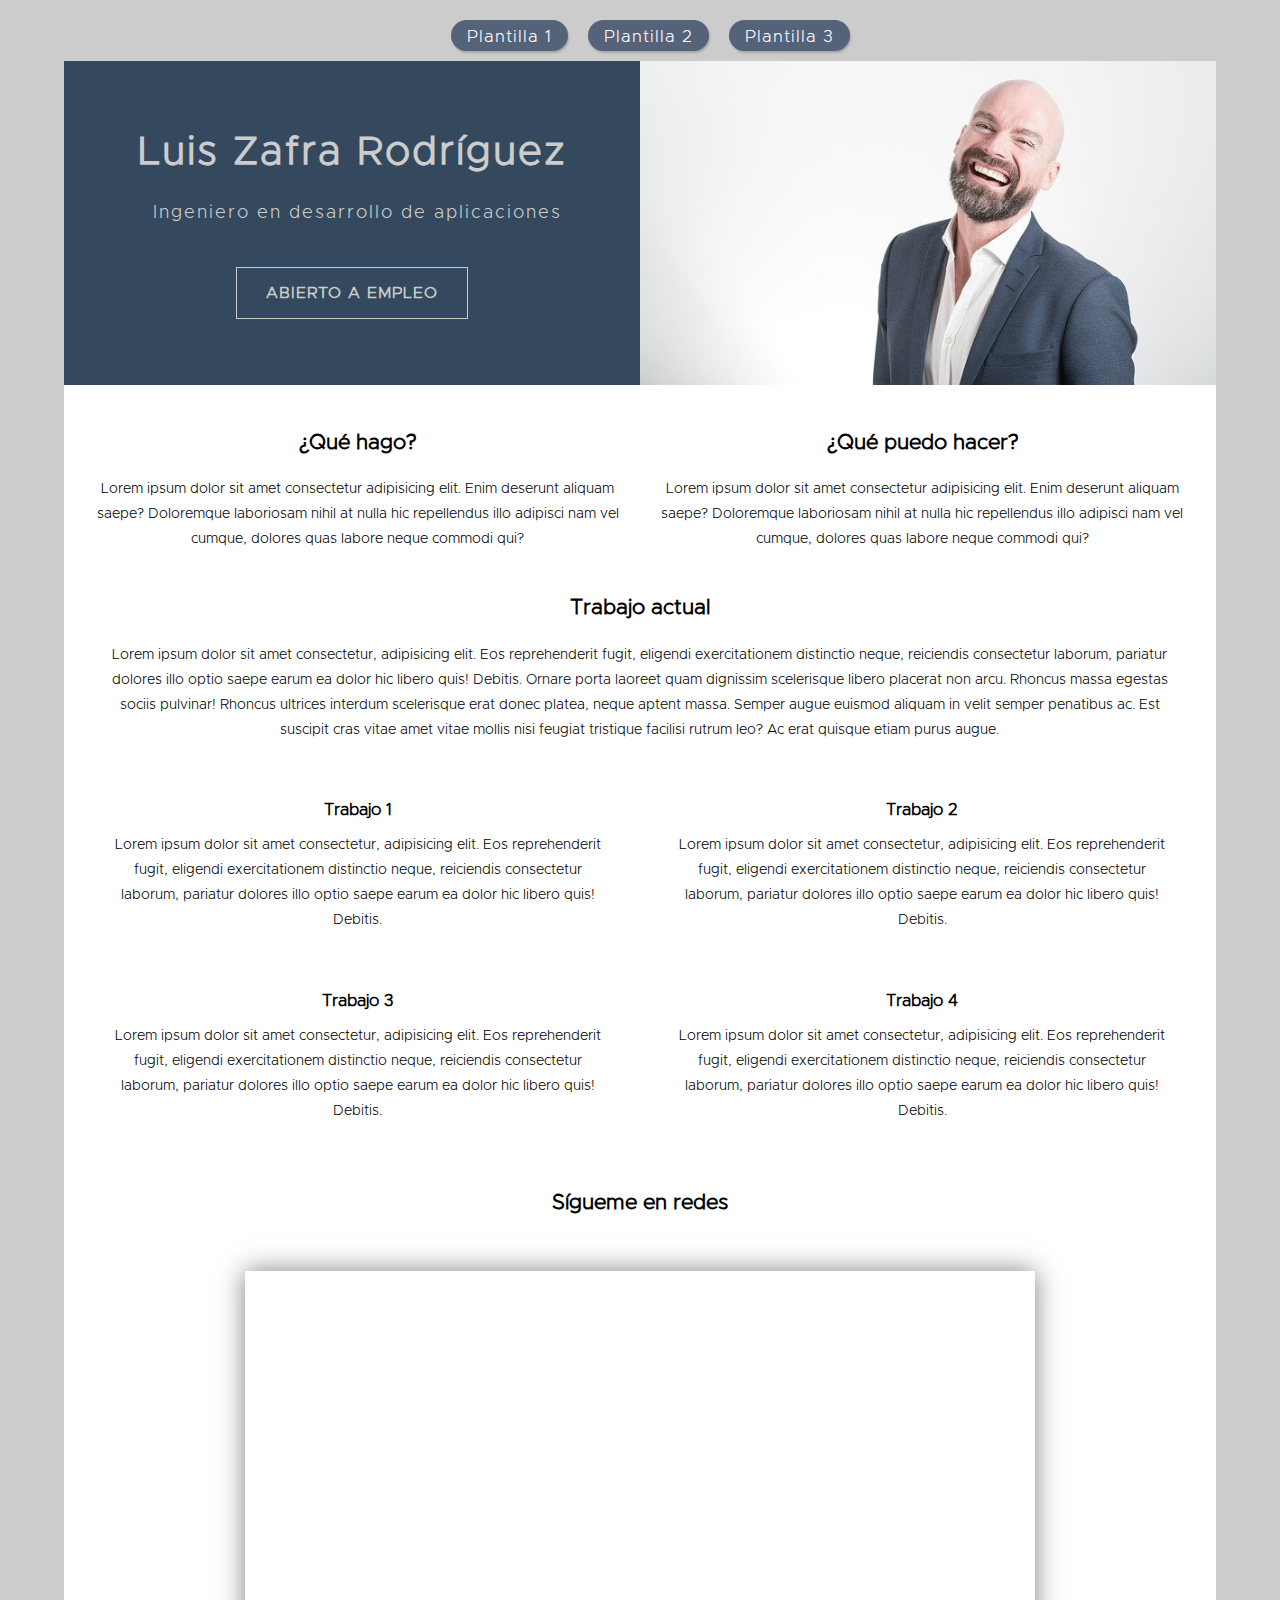
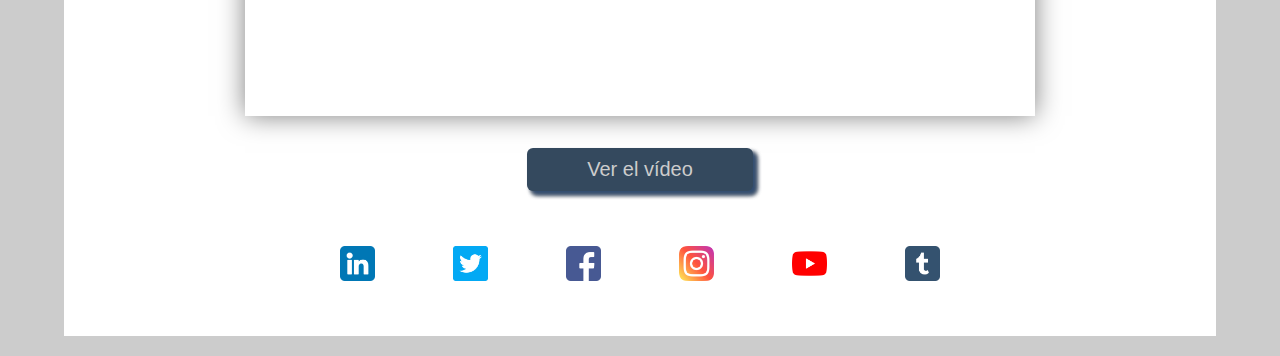
==== commit 18b6ccd1: "Añadir botones para cambiar vista plantillas" ====
--- a/index.html
+++ b/index.html
@@ -1,18 +1,27 @@
 <!DOCTYPE html>
+
 <head>
     <meta charset="UTF-8">
     <meta name="viewport" content="width=device-width, initial-scale=1.0">
     <title>Luis Zafra Rodríguez</title>
-
-    <!--PARA VISUALIZAR CADA PLANTILLA, SOLAMENTE HAY QUE CAMBIAR EL Nº 1 POR EL 2 Y EL 3 EN LA SIGUIENTE EXPRESIÓN:-->
-    <link href="./css/css1.css" rel="stylesheet" type="text/css" >
+    <link rel="stylesheet" type="text/css" href="./css/css1.css">
+    <script>
+        function toggleTheme(value) {
+            var sheets = document.getElementsByTagName('link');
+            sheets[0].href = value;
+        }
+    </script>
 </head>
 
 <body>
+    <div class="toggleB">
+        <button class="toggleButton" onclick="toggleTheme('./css/css1.css')">Plantilla 1</button>
+        <button class="toggleButton" onclick="toggleTheme('./css/css2.css')">Plantilla 2</button>
+        <button class="toggleButton" onclick="toggleTheme('./css/css3.css')">Plantilla 3</button>
+    </div>
+
     <div class="contenedor">
-
-    <!--HE ESTRUCTURADO EL DOCUMENTO EN DOS PARTES: UNA CON LOS DATOS PERSONALES Y FOTO DEL USUARIO Y OTRA PARA LA INFO PROFESIONAL. HABER HECHO LAS TRES PLANTILLAS ME HA SERVIDO PARA DARME CUENTA DE LA IMPORTANCIA DE LA ESTRUCTURA DEL DOCUMETO HTML, PUES ME COMPLICÓ EL DISEÑO DE SEGÚN QUÉ COSAS.-->
-
+        <!--HE ESTRUCTURADO EL DOCUMENTO EN DOS PARTES: UNA CON LOS DATOS PERSONALES Y FOTO DEL USUARIO Y OTRA PARA LA INFO PROFESIONAL. HABER HECHO LAS TRES PLANTILLAS ME HA SERVIDO PARA DARME CUENTA DE LA IMPORTANCIA DE LA ESTRUCTURA DEL DOCUMETO HTML, PUES ME COMPLICÓ EL DISEÑO DE SEGÚN QUÉ COSAS.-->
         <header>
             <div class="divimagen">
                 <div class="datos">
@@ -31,42 +40,62 @@
                 <div class="intro">
                     <div class="quehago">
                         <h2>¿Qué hago?</h2>
-                        <p>Lorem ipsum dolor sit amet consectetur adipisicing elit. Enim deserunt aliquam saepe? Doloremque laboriosam nihil at nulla hic repellendus illo adipisci nam vel cumque, dolores quas labore neque commodi qui?</p>
+                        <p>Lorem ipsum dolor sit amet consectetur adipisicing elit. Enim deserunt aliquam saepe?
+                            Doloremque laboriosam nihil at nulla hic repellendus illo adipisci nam vel cumque, dolores
+                            quas labore neque commodi qui?</p>
                     </div>
                     <div class="quepuedohacer">
                         <h2>¿Qué puedo hacer?</h2>
-                        <p>Lorem ipsum dolor sit amet consectetur adipisicing elit. Enim deserunt aliquam saepe? Doloremque laboriosam nihil at nulla hic repellendus illo adipisci nam vel cumque, dolores quas labore neque commodi qui?</p>
+                        <p>Lorem ipsum dolor sit amet consectetur adipisicing elit. Enim deserunt aliquam saepe?
+                            Doloremque laboriosam nihil at nulla hic repellendus illo adipisci nam vel cumque, dolores
+                            quas labore neque commodi qui?</p>
                     </div>
                 </div>
 
                 <div class="trabajoactual">
                     <h2>Trabajo actual</h2>
-                    <p>Lorem ipsum dolor sit amet consectetur, adipisicing elit. Eos reprehenderit fugit, eligendi exercitationem distinctio neque, reiciendis consectetur laborum, pariatur dolores illo optio saepe earum ea dolor hic libero quis! Debitis. Ornare porta laoreet quam dignissim scelerisque libero placerat non arcu. Rhoncus massa egestas sociis pulvinar! Rhoncus ultrices interdum scelerisque erat donec platea, neque aptent massa. Semper augue euismod aliquam in velit semper penatibus ac. Est suscipit cras vitae amet vitae mollis nisi feugiat tristique facilisi rutrum leo? Ac erat quisque etiam purus augue.</p>
+                    <p>Lorem ipsum dolor sit amet consectetur, adipisicing elit. Eos reprehenderit fugit, eligendi
+                        exercitationem distinctio neque, reiciendis consectetur laborum, pariatur dolores illo optio
+                        saepe earum ea dolor hic libero quis! Debitis. Ornare porta laoreet quam dignissim scelerisque
+                        libero placerat non arcu. Rhoncus massa egestas sociis pulvinar! Rhoncus ultrices interdum
+                        scelerisque erat donec platea, neque aptent massa. Semper augue euismod aliquam in velit semper
+                        penatibus ac. Est suscipit cras vitae amet vitae mollis nisi feugiat tristique facilisi rutrum
+                        leo? Ac erat quisque etiam purus augue.</p>
                 </div>
 
                 <div class="trabajosanteriores">
                     <div class="tr1">
                         <h3>Trabajo 1</h3>
-                        <p>Lorem ipsum dolor sit amet consectetur, adipisicing elit. Eos reprehenderit fugit, eligendi exercitationem distinctio neque, reiciendis consectetur laborum, pariatur dolores illo optio saepe earum ea dolor hic libero quis! Debitis.</p>
+                        <p>Lorem ipsum dolor sit amet consectetur, adipisicing elit. Eos reprehenderit fugit, eligendi
+                            exercitationem distinctio neque, reiciendis consectetur laborum, pariatur dolores illo optio
+                            saepe earum ea dolor hic libero quis! Debitis.</p>
                     </div>
                     <div class="tr2">
                         <h3>Trabajo 2</h3>
-                        <p>Lorem ipsum dolor sit amet consectetur, adipisicing elit. Eos reprehenderit fugit, eligendi exercitationem distinctio neque, reiciendis consectetur laborum, pariatur dolores illo optio saepe earum ea dolor hic libero quis! Debitis.</p>
+                        <p>Lorem ipsum dolor sit amet consectetur, adipisicing elit. Eos reprehenderit fugit, eligendi
+                            exercitationem distinctio neque, reiciendis consectetur laborum, pariatur dolores illo optio
+                            saepe earum ea dolor hic libero quis! Debitis.</p>
                     </div>
                     <div class="tr3">
                         <h3>Trabajo 3</h3>
-                        <p>Lorem ipsum dolor sit amet consectetur, adipisicing elit. Eos reprehenderit fugit, eligendi exercitationem distinctio neque, reiciendis consectetur laborum, pariatur dolores illo optio saepe earum ea dolor hic libero quis! Debitis.</p>
+                        <p>Lorem ipsum dolor sit amet consectetur, adipisicing elit. Eos reprehenderit fugit, eligendi
+                            exercitationem distinctio neque, reiciendis consectetur laborum, pariatur dolores illo optio
+                            saepe earum ea dolor hic libero quis! Debitis.</p>
                     </div>
                     <div class="tr4">
                         <h3>Trabajo 4</h3>
-                        <p>Lorem ipsum dolor sit amet consectetur, adipisicing elit. Eos reprehenderit fugit, eligendi exercitationem distinctio neque, reiciendis consectetur laborum, pariatur dolores illo optio saepe earum ea dolor hic libero quis! Debitis.</p>
+                        <p>Lorem ipsum dolor sit amet consectetur, adipisicing elit. Eos reprehenderit fugit, eligendi
+                            exercitationem distinctio neque, reiciendis consectetur laborum, pariatur dolores illo optio
+                            saepe earum ea dolor hic libero quis! Debitis.</p>
                     </div>
                 </div>
 
                 <div class="redes">
                     <h2>Sígueme en redes</h2>
-                    <div class="video1">  <!--HE BUSCADO UN VÍDEO CON CONTENIDO VIRTUAL Y COLORIDO PARA QUE LE DIESE VIDA AL CV-->
-                        <video id="video1" src="mp4/DigitalWorldComprimido.mp4">Vídeo currículum.</video><!--HE TENIDO QUE ACORTARLO MUCHÍSIMO Y COMPRIMIRLO PARA QUE LA PLATAFORMA ME DEJASE ENVIAR EL ZIP.-->
+                    <div class="video1">
+                        <!--HE BUSCADO UN VÍDEO CON CONTENIDO VIRTUAL Y COLORIDO PARA QUE LE DIESE VIDA AL CV-->
+                        <video id="video1" src="mp4/DigitalWorldComprimido.mp4">Vídeo
+                            currículum.</video><!--HE TENIDO QUE ACORTARLO MUCHÍSIMO Y COMPRIMIRLO PARA QUE LA PLATAFORMA ME DEJASE ENVIAR EL ZIP.-->
                     </div>
 
                     <div>
@@ -74,24 +103,27 @@
                     </div>
 
                     <!--AÑADO UN SCRIPT PARA QUE FUNCIONE EL BOTÓN DE REPRODUCCIÓN DEL VÍDEO:-->
-                    <script> 
-                        let video1 = document.getElementById("video1"); 
-                        function vervideo(){
-                            if (video1.paused){
-                                    video1.play();
-                                }
-                            else{
-                                    video1.pause();
-                                }
+                    <script>
+                        let video1 = document.getElementById("video1");
+                        function vervideo() {
+                            if (video1.paused) {
+                                video1.play();
                             }
+                            else {
+                                video1.pause();
+                            }
+                        }
                     </script>
 
                     <!--HE SUSTITUIDO EL TEXTO QUE APARECÍA EN ESTE APARTADO POR LOS ICONOS DE LAS REDES SOCIALES:-->
                     <div class="iconos">
-                        <a href="https://www.linkedin.com"><img src="redes/linkedin.png" alt="LinkedIn" id="linkedin"></a>
+                        <a href="https://www.linkedin.com"><img src="redes/linkedin.png" alt="LinkedIn"
+                                id="linkedin"></a>
                         <a href="https://www.twitter.com"><img src="redes/twitter.png" alt="Twitter" id="twitter"></a>
-                        <a href="https://www.facebook.com"><img src="redes/facebook.png" alt="Facebook" id="facebook"></a>
-                        <a href="https://www.instagram.com"><img src="redes/instagram.png" alt="Instagram" id="instagram"></a>
+                        <a href="https://www.facebook.com"><img src="redes/facebook.png" alt="Facebook"
+                                id="facebook"></a>
+                        <a href="https://www.instagram.com"><img src="redes/instagram.png" alt="Instagram"
+                                id="instagram"></a>
                         <a href="https://www.youtube.com"><img src="redes/youtube.png" alt="youtube" id="youtube"></a>
                         <a href="https://www.tumblr.com"><img src="redes/tumblr.png" alt="Tumblr" id="tumblr"></a>
                     </div>
--- a/css/css1.css
+++ b/css/css1.css
@@ -25,6 +25,34 @@
     text-align: center;
     background-color: #cccccc;
 }
+
+.toggleB {
+    display: flex;
+    justify-content: center;
+    margin: 10px;
+    gap: 20px;
+  }
+  
+  .toggleButton {
+    width: fit-content;
+    margin: 0;
+    background-color: #54627a;
+    color: #fff;
+    border-radius: 50px;
+    border: none;
+    box-shadow: 1px 2px 2px rgba(0, 0, 0, 0.19);
+    transition: 0.5s;
+    cursor: pointer;
+    padding: 8px 16px 6px;
+    font-size: 17px;
+    font-family: metropolis;
+    letter-spacing: 1px;
+  }
+  
+  .toggleButton:hover {
+    box-shadow: 1px 2px 6px 1px rgb(0 0 0 / 30%);
+    transition: all 0.5s;
+  }
 
 .contenedor {
     background-color: white; /*Pongo un color de fondo diferente al del body sobre el que va a aparecer el texto.*/
